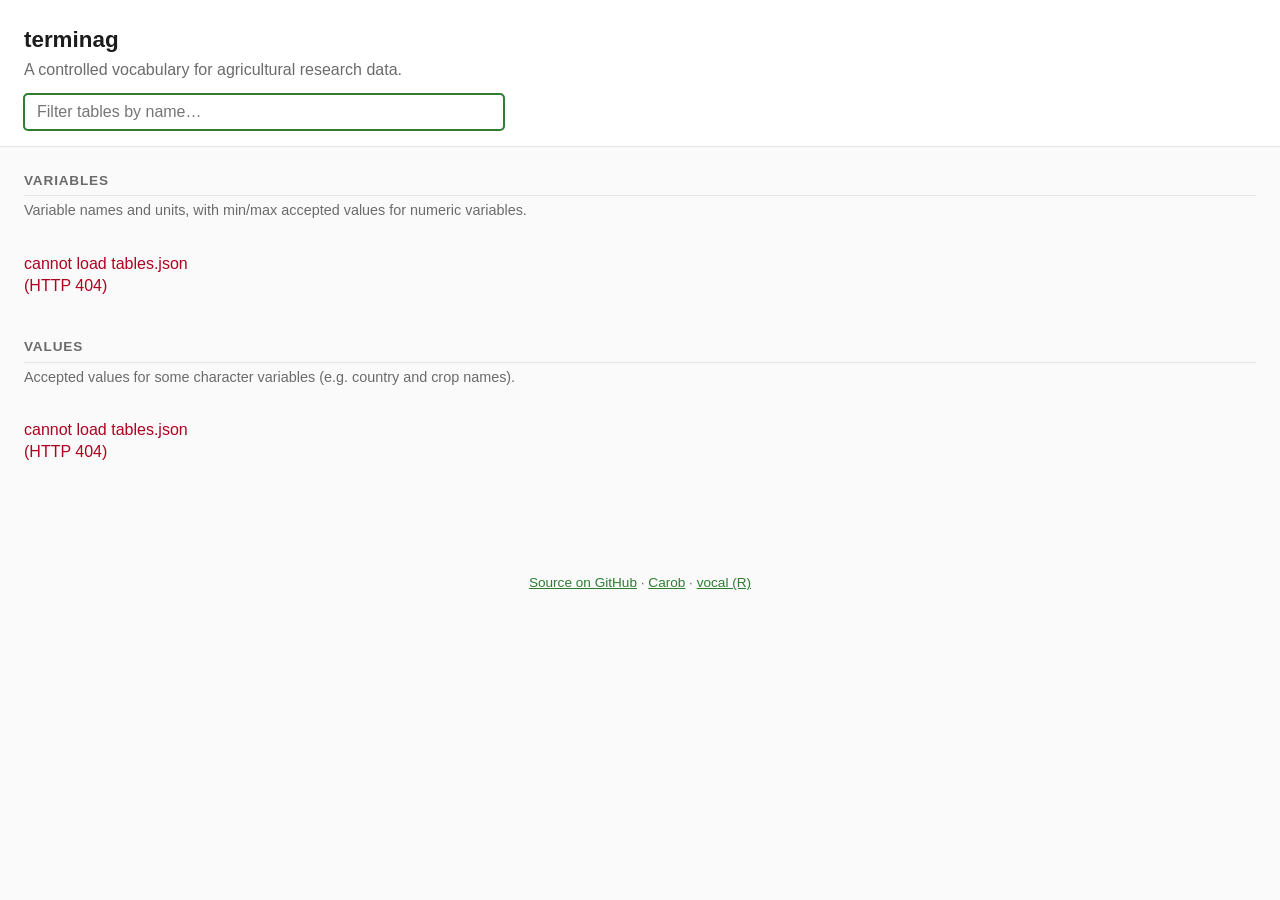
==== docs/index.html @ 437d2f69 "pages" ====
<!doctype html>
<html lang="en">
<head>
<meta charset="utf-8">
<title>terminag — vocabulary browser</title>
<meta name="viewport" content="width=device-width, initial-scale=1">
<link rel="stylesheet" href="assets/site.css">
</head>
<body>
<header>
	<h1><a href="./">terminag</a></h1>
	<p class="tagline">A controlled vocabulary for agricultural research data.</p>
	<input id="filter" type="search" placeholder="Filter tables by name…" autofocus>
</header>

<main>
	<section id="variables-section">
		<h2>Variables</h2>
		<p class="section-blurb">Variable names and units, with min/max accepted values for numeric variables.</p>
		<div class="cards" data-group="variables">Loading…</div>
	</section>

	<section id="values-section">
		<h2>Values</h2>
		<p class="section-blurb">Accepted values for some character variables (e.g. country and crop names).</p>
		<div class="cards" data-group="values">Loading…</div>
	</section>
</main>

<footer>
	<p>
		<a id="repo-link" href="#">Source on GitHub</a> ·
		<a href="https://carob-data.org">Carob</a> ·
		<a href="https://github.com/controvoc/vocal">vocal (R)</a>
	</p>
</footer>

<script src="config.js"></script>
<script src="assets/site.js"></script>
<script>terminag.renderIndex();</script>
</body>
</html>
---- docs/assets/site.css ----
:root {
	--fg: #1c1c1c;
	--muted: #6b6b6b;
	--bg: #fafafa;
	--card-bg: #ffffff;
	--border: #e5e5e5;
	--accent: #2e7d32;
	--accent-fg: #ffffff;
	--error: #b00020;
}

* { box-sizing: border-box; }

body {
	font-family: -apple-system, BlinkMacSystemFont, "Segoe UI", Roboto, Helvetica, Arial, sans-serif;
	color: var(--fg);
	background: var(--bg);
	margin: 0;
	line-height: 1.4;
}

a { color: var(--accent); }
a:hover { text-decoration: underline; }
.sep { color: var(--muted); margin: 0 .25rem; }

header {
	padding: 1.5rem 1.5rem 1rem;
	border-bottom: 1px solid var(--border);
	background: #fff;
}
header h1 {
	margin: 0 0 .25rem;
	font-size: 1.4rem;
	font-weight: 600;
}
header h1 a { color: var(--fg); text-decoration: none; }
header h1 a:hover { text-decoration: underline; }

.tagline {
	margin: 0 0 .75rem;
	color: var(--muted);
}

#filter {
	width: 100%;
	max-width: 480px;
	padding: .5rem .75rem;
	font-size: 1rem;
	border: 1px solid var(--border);
	border-radius: 4px;
	background: #fff;
}
#filter:focus { outline: 2px solid var(--accent); outline-offset: -1px; }

.meta {
	font-size: .85rem;
	color: var(--muted);
	margin: 0;
}

main {
	padding: 1.5rem;
	max-width: 1400px;
	margin: 0 auto;
}

section h2 {
	font-size: .85rem;
	text-transform: uppercase;
	letter-spacing: .06em;
	color: var(--muted);
	border-bottom: 1px solid var(--border);
	padding-bottom: .35rem;
	margin: 1.5rem 0 .25rem;
}
section h2:first-child, section:first-child h2 { margin-top: 0; }

.section-blurb {
	color: var(--muted);
	margin: .25rem 0 1rem;
	font-size: .9rem;
}

.cards {
	display: grid;
	grid-template-columns: repeat(auto-fill, minmax(190px, 1fr));
	gap: .65rem;
	margin-bottom: 1.5rem;
}
.card {
	display: block;
	padding: .75rem 1rem;
	background: var(--card-bg);
	border: 1px solid var(--border);
	border-radius: 6px;
	text-decoration: none;
	color: inherit;
	transition: border-color .15s, box-shadow .15s, transform .05s;
}
.card:hover {
	border-color: var(--accent);
	box-shadow: 0 1px 3px rgba(0,0,0,.05);
	text-decoration: none;
}
.card:active { transform: translateY(1px); }
.card h3 { margin: 0 0 .25rem; font-size: 1rem; font-weight: 500; }
.card p { margin: 0; color: var(--muted); font-size: .8rem; }

.empty, .muted { color: var(--muted); }
.error { color: var(--error); }

#table-host { margin-top: .5rem; }
#table-host .gridjs-wrapper { box-shadow: none; }

/* Allow the table to be wider than the viewport so wide rows stay readable
 * with a horizontal scrollbar instead of being squashed into many lines. */
.gridjs-wrapper {
	overflow-x: auto;
	max-width: 100%;
}
.gridjs-table {
	width: auto;
	min-width: 100%;
}

/* Default: keep cells on a single line; horizontal scroll covers overflow. */
.gridjs-td { white-space: nowrap; }

/* Long-text columns wrap with a generous width so rows stay <= ~2 lines. */
.gridjs-td[data-col="description"],
.gridjs-td[data-col="notes"],
.gridjs-td[data-col="definition"],
.gridjs-td[data-col="comment"] {
	white-space: normal;
	min-width: 28rem;
	max-width: 42rem;
}

footer {
	text-align: center;
	padding: 2rem 1rem;
	color: var(--muted);
	font-size: .85rem;
}

/* Slightly compact Grid.js styling so dense tables stay readable. */
.gridjs-search input { font-size: .9rem; }
.gridjs-th, .gridjs-td { font-size: .85rem; padding: .4rem .55rem; }
.gridjs-th-content { font-weight: 600; }
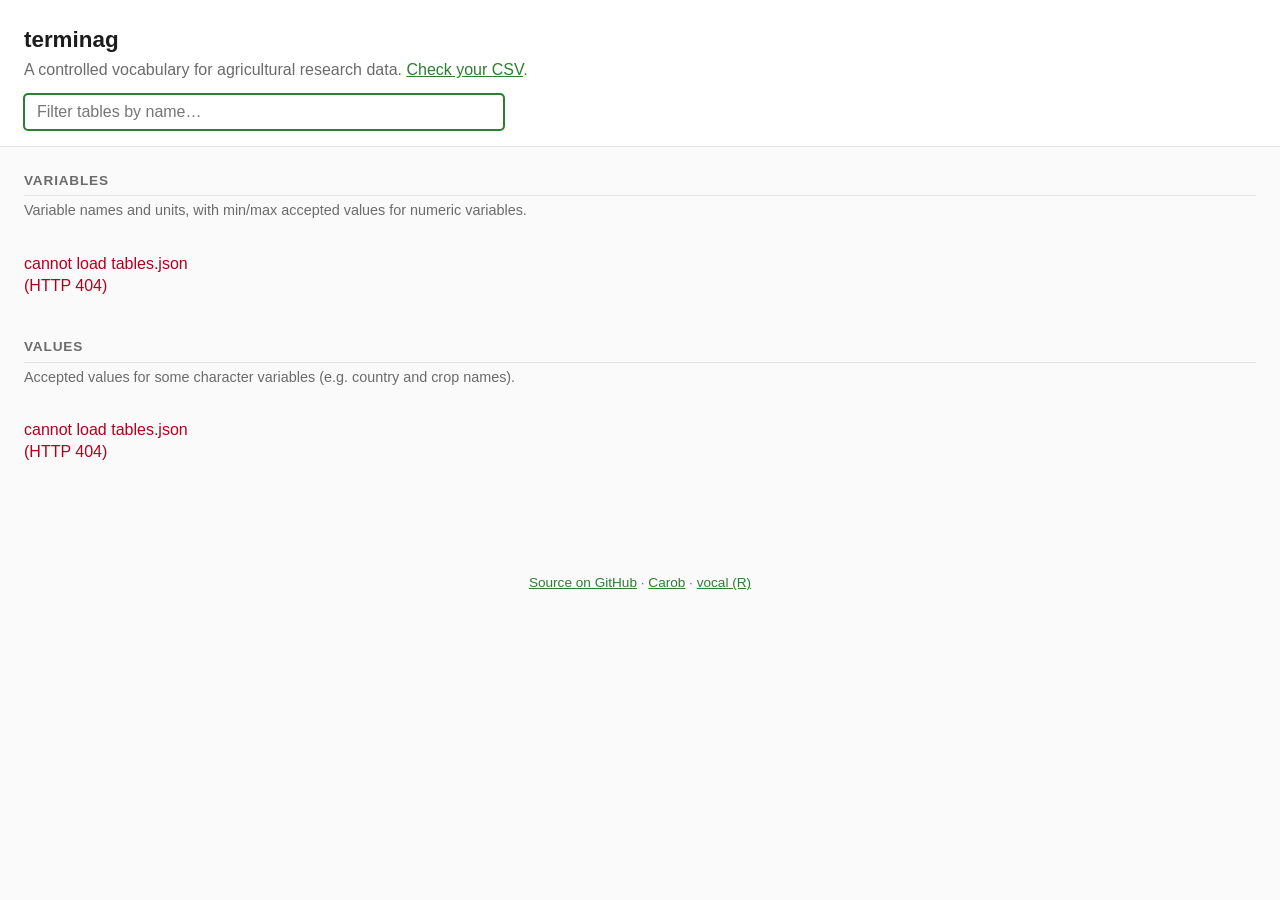
==== commit e80546ec: "on-line check" ====
--- a/docs/index.html
+++ b/docs/index.html
@@ -9,7 +9,7 @@
 <body>
 <header>
 	<h1><a href="./">terminag</a></h1>
-	<p class="tagline">A controlled vocabulary for agricultural research data.</p>
+	<p class="tagline">A controlled vocabulary for agricultural research data. <a href="check.html">Check your CSV</a>.</p>
 	<input id="filter" type="search" placeholder="Filter tables by name…" autofocus>
 </header>
 
--- a/docs/assets/site.css
+++ b/docs/assets/site.css
@@ -109,6 +109,28 @@
 .empty, .muted { color: var(--muted); }
 .error { color: var(--error); }
 
+.table-controls {
+	display: flex;
+	align-items: center;
+	gap: .5rem;
+	margin: .5rem 0 .25rem;
+	font-size: .9rem;
+	color: var(--muted);
+}
+.table-controls label {
+	display: inline-flex;
+	align-items: center;
+	gap: .35rem;
+}
+.table-controls select {
+	padding: .2rem .35rem;
+	font-size: .9rem;
+	border: 1px solid var(--border);
+	border-radius: 4px;
+	background: #fff;
+	color: var(--fg);
+}
+
 #table-host { margin-top: .5rem; }
 #table-host .gridjs-wrapper { box-shadow: none; }
 
@@ -143,6 +165,83 @@
 	font-size: .85rem;
 }
 
+/* Carob CSV checker (check.html) */
+.check-main { max-width: 900px; }
+.check-form {
+	display: grid;
+	gap: 1rem;
+	max-width: 520px;
+}
+.check-label {
+	display: grid;
+	gap: .35rem;
+	font-size: .95rem;
+}
+.check-label em { font-style: normal; }
+.check-label input[type="file"],
+.check-label select {
+	font-size: .95rem;
+	padding: .4rem .5rem;
+	border: 1px solid var(--border);
+	border-radius: 4px;
+	background: #fff;
+}
+.check-actions {
+	display: flex;
+	flex-wrap: wrap;
+	gap: .5rem;
+	align-items: center;
+}
+.btn-primary,
+.btn-secondary {
+	font-size: .95rem;
+	padding: .45rem .9rem;
+	border-radius: 4px;
+	border: 1px solid var(--border);
+	cursor: pointer;
+}
+.btn-primary {
+	background: var(--accent);
+	color: var(--accent-fg);
+	border-color: var(--accent);
+}
+.btn-primary:hover { filter: brightness(1.05); }
+.btn-secondary {
+	background: #fff;
+	color: var(--fg);
+}
+.btn-secondary:disabled {
+	opacity: .5;
+	cursor: not-allowed;
+}
+.table-wrap {
+	overflow-x: auto;
+	border: 1px solid var(--border);
+	border-radius: 6px;
+	background: #fff;
+}
+#results-table {
+	width: 100%;
+	border-collapse: collapse;
+	font-size: .9rem;
+}
+#results-table th,
+#results-table td {
+	padding: .45rem .65rem;
+	border-bottom: 1px solid var(--border);
+	text-align: left;
+	vertical-align: top;
+}
+#results-table th {
+	background: var(--bg);
+	font-weight: 600;
+}
+#results-table tr:last-child td { border-bottom: none; }
+#results-table td:first-child {
+	font-weight: 500;
+	white-space: nowrap;
+}
+
 /* Slightly compact Grid.js styling so dense tables stay readable. */
 .gridjs-search input { font-size: .9rem; }
 .gridjs-th, .gridjs-td { font-size: .85rem; padding: .4rem .55rem; }
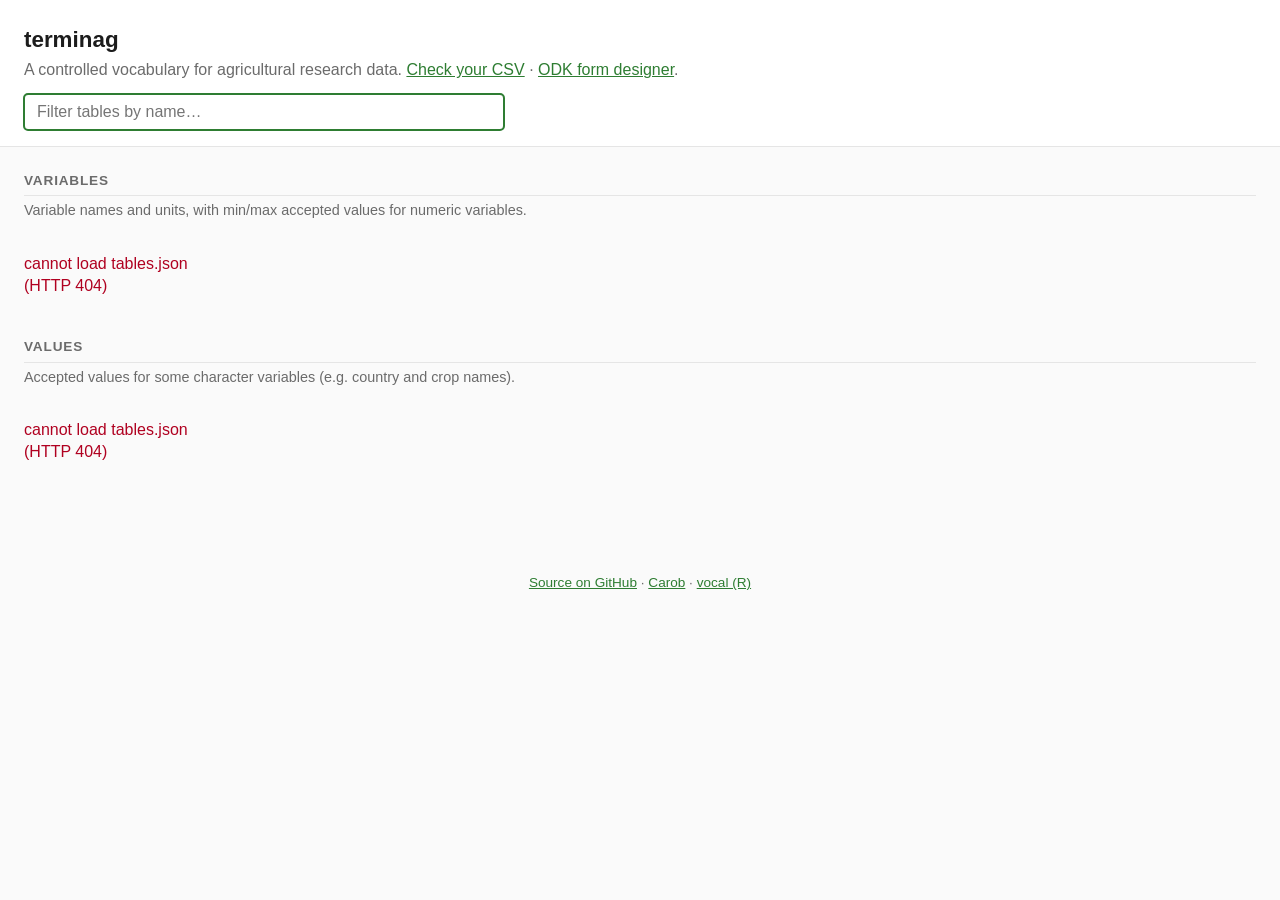
==== commit abd9e133: "odk" ====
--- a/docs/index.html
+++ b/docs/index.html
@@ -9,7 +9,7 @@
 <body>
 <header>
 	<h1><a href="./">terminag</a></h1>
-	<p class="tagline">A controlled vocabulary for agricultural research data. <a href="check.html">Check your CSV</a>.</p>
+	<p class="tagline">A controlled vocabulary for agricultural research data. <a href="check.html">Check your CSV</a> · <a href="odk.html">ODK form designer</a>.</p>
 	<input id="filter" type="search" placeholder="Filter tables by name…" autofocus>
 </header>
 
--- a/docs/assets/site.css
+++ b/docs/assets/site.css
@@ -166,7 +166,7 @@
 }
 
 /* Carob CSV checker (check.html) */
-.check-main { max-width: 900px; }
+.check-main { max-width: 1100px; }
 .check-form {
 	display: grid;
 	gap: 1rem;
@@ -178,6 +178,9 @@
 	font-size: .95rem;
 }
 .check-label em { font-style: normal; }
+.check-sheet-row.is-hidden {
+	display: none !important;
+}
 .check-label input[type="file"],
 .check-label select {
 	font-size: .95rem;
@@ -242,6 +245,235 @@
 	white-space: nowrap;
 }
 
+/* Boxplot explorer (check.html) */
+.boxplot-controls {
+	display: grid;
+	gap: 1rem;
+	max-width: 520px;
+	margin-bottom: 1rem;
+}
+.boxplot-controls select {
+	font-size: 0.95rem;
+	padding: 0.4rem 0.5rem;
+	border: 1px solid var(--border);
+	border-radius: 4px;
+	background: #fff;
+	width: 100%;
+}
+.boxplot-plot {
+	min-height: 420px;
+	border: 1px solid var(--border);
+	border-radius: 6px;
+	background: #fff;
+	padding: 0.5rem;
+}
+
+/* In-page Carob report (check.html) */
+.report-container {
+	background: #fff;
+	border: 1px solid var(--border);
+	border-radius: 6px;
+	padding: 1.25rem 1.5rem;
+	margin-top: 0.5rem;
+}
+.report-container .report-title {
+	font-size: 1.35rem;
+	margin: 0 0 0.75rem;
+	font-weight: 600;
+}
+.report-container .report-section {
+	margin: 1.5rem 0;
+}
+.report-container .report-section-title {
+	font-size: 1.05rem;
+	margin: 0 0 0.75rem;
+	font-weight: 600;
+	color: var(--accent);
+	border-bottom: 1px solid #c8e6c9;
+	padding-bottom: 0.35rem;
+}
+.report-container .report-subsection {
+	margin: 1rem 0;
+}
+.report-container .report-subsection-title {
+	font-size: 0.95rem;
+	margin: 0 0 0.5rem;
+	font-weight: 600;
+	color: var(--muted);
+}
+.report-container .report-completeness-intro {
+	margin-bottom: 1rem;
+}
+.report-container .report-completeness-avg {
+	margin: 0 0 0.5rem;
+	font-weight: 500;
+}
+.report-container .report-citation {
+	padding-left: 2.5rem;
+	margin: 0.5rem 0 1rem;
+}
+.report-container .report-scroll-box {
+	border: 1px solid #ddd;
+	overflow: auto;
+	max-height: 400px;
+	max-width: 100%;
+	margin: 0.5rem 0 1rem;
+}
+.report-container .report-table {
+	border-collapse: collapse;
+	font-size: 0.88rem;
+	width: max-content;
+	min-width: 100%;
+}
+.report-container .report-table caption {
+	caption-side: top;
+	text-align: left;
+	font-weight: 600;
+	padding: 0.5rem 0.65rem 0;
+}
+.report-container .report-table th,
+.report-container .report-table td {
+	padding: 0.35rem 0.55rem;
+	border-bottom: 1px solid var(--border);
+	text-align: left;
+	vertical-align: top;
+	white-space: nowrap;
+}
+.report-container .report-table thead th {
+	position: sticky;
+	top: 0;
+	background: #fff;
+	font-weight: 600;
+}
+.report-container .report-table tbody tr:nth-child(even) { background: #f6f6f6; }
+.report-container .report-table tbody tr:hover { background: #eef5ee; }
+.report-container .report-map {
+	height: 480px;
+	width: 100%;
+	max-width: 672px;
+	margin: 0.5rem 0 1rem;
+	border: 1px solid #ddd;
+	border-radius: 4px;
+}
+
+/* ODK form designer (odk.html) */
+.odk-main { max-width: 1100px; }
+.odk-panel {
+	margin-bottom: 2rem;
+}
+.odk-panel h2 {
+	font-size: 1rem;
+	font-weight: 600;
+	color: var(--fg);
+	text-transform: none;
+	letter-spacing: normal;
+	border-bottom: none;
+	margin: 0 0 0.5rem;
+}
+.odk-form-grid {
+	display: grid;
+	gap: 1rem;
+	grid-template-columns: repeat(auto-fill, minmax(200px, 1fr));
+	max-width: 900px;
+}
+.odk-label {
+	display: grid;
+	gap: 0.35rem;
+	font-size: 0.95rem;
+}
+.odk-label input,
+.odk-label select,
+.odk-search {
+	font-size: 0.95rem;
+	padding: 0.4rem 0.5rem;
+	border: 1px solid var(--border);
+	border-radius: 4px;
+	background: #fff;
+	width: 100%;
+}
+.odk-search {
+	max-width: 480px;
+	margin-bottom: 0.75rem;
+}
+.odk-group-toggles {
+	display: flex;
+	flex-wrap: wrap;
+	gap: 0.5rem;
+	margin-bottom: 0.75rem;
+}
+.odk-group-actions {
+	display: flex;
+	flex-wrap: wrap;
+	gap: 0.5rem;
+	margin-bottom: 0.75rem;
+}
+.odk-group-chip {
+	display: inline-flex;
+	align-items: center;
+	gap: 0.35rem;
+	padding: 0.35rem 0.65rem;
+	border: 1px solid var(--border);
+	border-radius: 999px;
+	background: #fff;
+	font-size: 0.9rem;
+	cursor: pointer;
+}
+.odk-group-chip input { margin: 0; }
+.odk-inline {
+	display: flex;
+	align-items: center;
+	gap: 0.5rem;
+	font-size: 0.9rem;
+	color: var(--muted);
+}
+.odk-var-table-wrap { max-height: 420px; }
+#available-table code,
+#selected-table code { font-size: 0.85rem; }
+#available-table thead th {
+	text-align: left;
+	vertical-align: bottom;
+}
+.odk-var-transfer {
+	display: grid;
+	grid-template-columns: 1fr auto 1fr;
+	gap: 0.75rem;
+	align-items: start;
+}
+.odk-var-panel {
+	min-width: 0;
+}
+.odk-var-panel-title {
+	font-size: 0.9rem;
+	font-weight: 600;
+	margin: 0 0 0.5rem;
+}
+.odk-count {
+	font-weight: 400;
+	color: var(--muted);
+}
+.odk-var-actions {
+	display: flex;
+	flex-direction: column;
+	gap: 0.5rem;
+	padding-top: 2.5rem;
+}
+.odk-var-actions .btn-secondary {
+	min-width: 6.5rem;
+}
+@media (max-width: 900px) {
+	.odk-var-transfer {
+		grid-template-columns: 1fr;
+	}
+	.odk-var-actions {
+		flex-direction: row;
+		padding-top: 0;
+		justify-content: center;
+	}
+}
+.odk-preview { margin-top: 1rem; }
+.odk-preview.is-hidden { display: none; }
+#preview-table { font-size: 0.85rem; }
+
 /* Slightly compact Grid.js styling so dense tables stay readable. */
 .gridjs-search input { font-size: .9rem; }
 .gridjs-th, .gridjs-td { font-size: .85rem; padding: .4rem .55rem; }
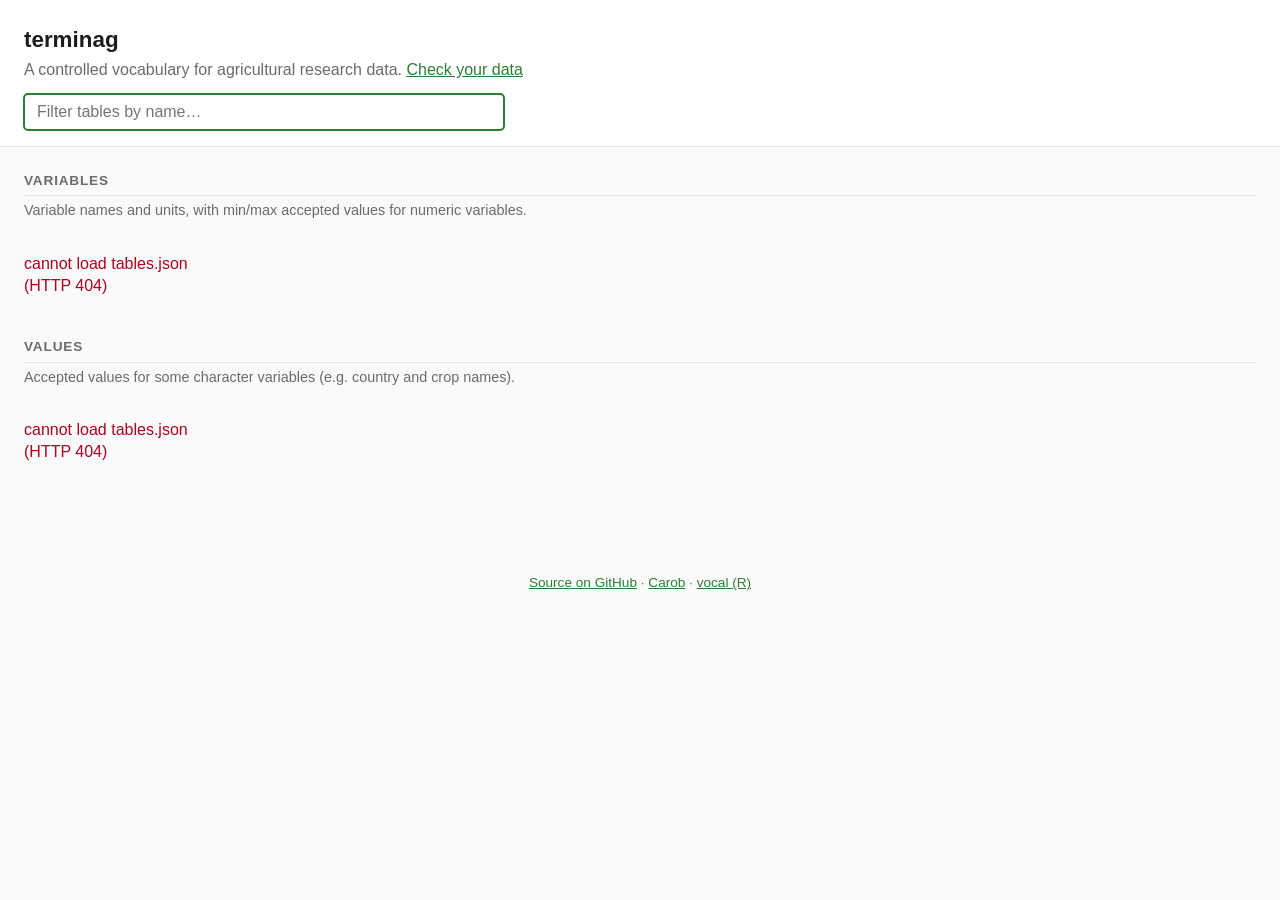
==== commit a6b35dde: "m" ====
--- a/docs/index.html
+++ b/docs/index.html
@@ -9,7 +9,7 @@
 <body>
 <header>
 	<h1><a href="./">terminag</a></h1>
-	<p class="tagline">A controlled vocabulary for agricultural research data. <a href="check.html">Check your CSV</a> · <a href="odk.html">ODK form designer</a>.</p>
+	<p class="tagline">A controlled vocabulary for agricultural research data. <a href="check.html">Check your data</a></p>
 	<input id="filter" type="search" placeholder="Filter tables by name…" autofocus>
 </header>
 
